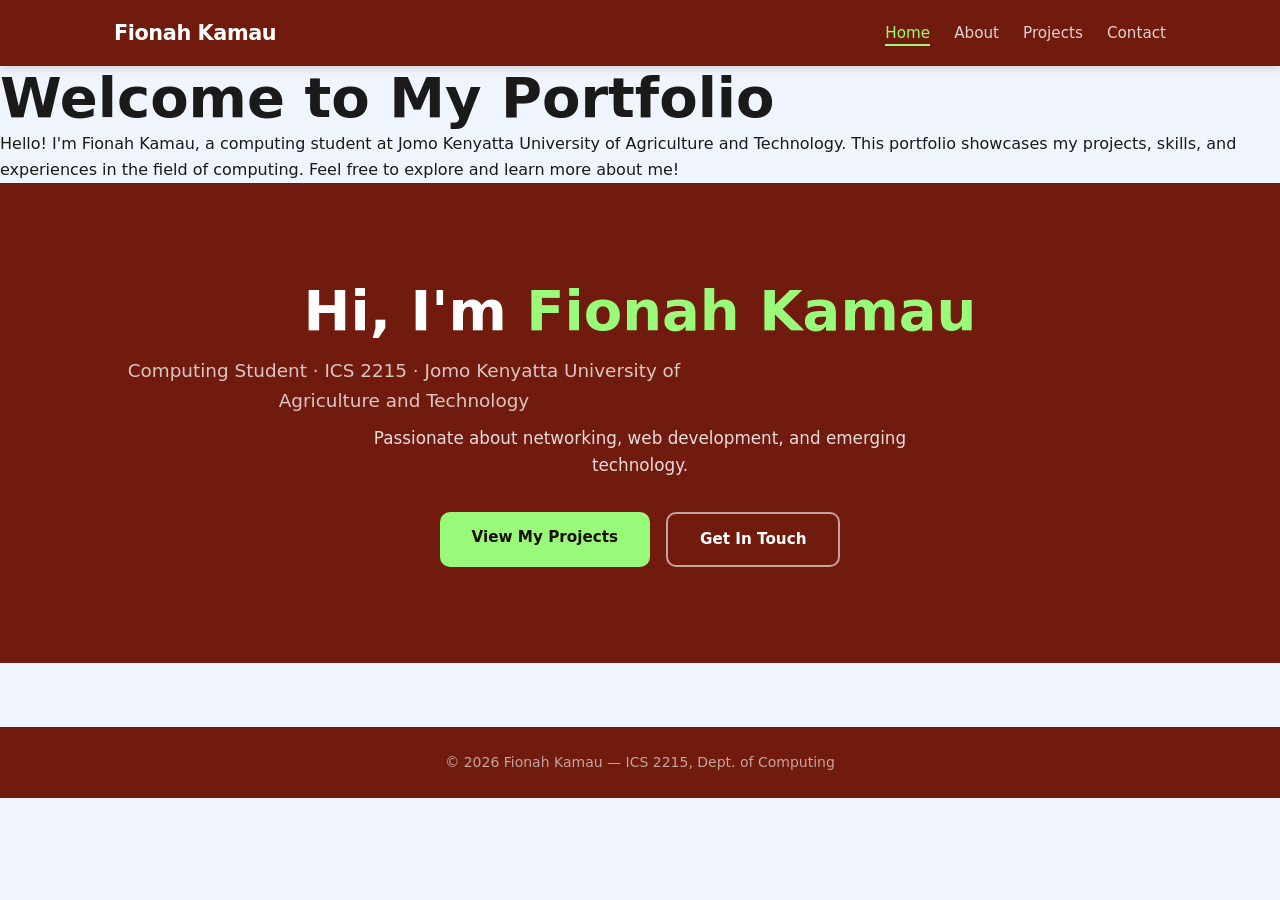
==== index.html @ c9ecd9e4 "Add CSS folder and style.css" ====
<!-- Paste this into EVERY HTML file and customise the <title> and <main> -->
<!DOCTYPE html>
<html lang="en">

<head>
    <meta charset="UTF-8">
    <!-- REQUIRED for responsive design on mobile -->
    <meta name="viewport" content="width=device-width, initial-scale=1.0">
    <meta name="description"
        content="Portfolio of Fionah Kamau — Computing student at Jomo Kenyatta University of Agriculture and Technology">
    <title>Fionah Kamau | Portfolio</title>
    <link rel="icon" href="data:,">
    <link href="https://fonts.googleapis.com/css2?family=Poppins&display=swap" rel="stylesheet">
    <link rel="stylesheet" href="css/style.css">
</head>

<body>

    <!-- Skip link: allows keyboard users to skip the nav -->
    <a href="#main" class="skip-link">Skip to main content</a>

    <header>
        <div class="container">
            <a href="index.html" class="logo">Fionah Kamau</a>
            <nav aria-label="Main navigation">
                <ul>
                    <!-- Add class="active" to the current page's link -->
                    <li><a href="index.html" class="active">Home</a></li>
                    <li><a href="about.html">About</a></li>
                    <li><a href="projects.html">Projects</a></li>
                    <li><a href="contact.html">Contact</a></li>
                </ul>
            </nav>
        </div>
    </header>

    <main id="main">
        <!-- PAGE-SPECIFIC CONTENT GOES HERE -->
        <h1>Welcome to My Portfolio</h1>
        <p>Hello! I'm Fionah Kamau, a computing student at Jomo Kenyatta University of Agriculture and Technology. This
            portfolio showcases my projects, skills, and experiences in the field of computing. Feel free to explore and
            learn more about me!</p>
        <section class="hero">
            <div class="container">
                <h1>Hi, I'm <span class="accent">Fionah Kamau</span></h1>
                <p class="tagline">Computing Student · ICS 2215 · Jomo Kenyatta University of Agriculture and Technology
                </p>
                <p>Passionate about networking, web development, and emerging technology.</p>
                <div class="hero-btns">
                    <a href="projects.html" class="btn">View My Projects</a>
                    <a href="contact.html" class="btn btn-outline">Get In Touch</a>
                </div>
            </div>
        </section>
    </main>

    <footer>
        <div class="container">
            <p>&copy; <span id="year"></span> Fionah Kamau — ICS 2215, Dept. of Computing</p>
        </div>
    </footer>
    <script>document.getElementById('year').textContent = new Date().getFullYear();</script>
</body>

</html>
---- css/style.css ----
/* === 1. RESET & BOX-SIZING === */
*,
*::before,
*::after {
    box-sizing: border-box;
    margin: 0;
    padding: 0;
}

/* === 2. CSS CUSTOM PROPERTIES (change these to personalise) === */
:root {
    --clr-primary: #711a0efe;
    /* Main brand colour — try #065F46 for green */
    --clr-accent: #9afc7afd;
    /* Highlights and buttons */
    --clr-text: #1A1A1A;
    --clr-muted: #5C6B8A;
    --clr-bg: #F0F4FC;
    --clr-white: #FFFFFF;
    --clr-border: #C8D4E8;
    --radius: 10px;
    --shadow: 0 2px 10px rgba(0, 0, 0, 0.07);
    --max-width: 1100px;
}

/* === 3. BASE TYPOGRAPHY === */
body {
    font-family: 'Segoe UI', system-ui, Arial, sans-serif;
    font-size: 16px;
    line-height: 1.65;
    color: var(--clr-text);
    background: var(--clr-bg);
}

h1 {
    font-size: clamp(2rem, 5vw, 3.5rem);
    line-height: 1.15;
}

h2 {
    font-size: 1.9rem;
    margin-bottom: 1rem;
}

h3 {
    font-size: 1.2rem;
}

a {
    color: var(--clr-primary);
}

img {
    max-width: 100%;
    height: auto;
    display: block;
}

/* === 4. LAYOUT CONTAINER === */
.container {
    max-width: var(--max-width);
    margin: 0 auto;
    padding: 0 1.5rem;
}

/* === 5. SKIP LINK (accessibility) === */
.skip-link {
    position: absolute;
    top: -100px;
    left: 0;
    background: var(--clr-primary);
    color: white;
    padding: 0.5rem 1rem;
    z-index: 9999;
    text-decoration: none;
}

.skip-link:focus {
    top: 0;
}

/* === 6. HEADER + NAVIGATION (Flexbox) === */
header {
    background: var(--clr-primary);
    padding: 1rem 0;
    position: sticky;
    top: 0;
    z-index: 100;
    box-shadow: 0 2px 8px rgba(0, 0, 0, 0.15);
}

header .container {
    display: flex;
    /* FLEXBOX — row layout */
    justify-content: space-between;
    align-items: center;
    flex-wrap: wrap;
    gap: 0.75rem;
}

.logo {
    font-size: 1.3rem;
    font-weight: 700;
    color: white;
    text-decoration: none;
    letter-spacing: -0.02em;
}

nav ul {
    list-style: none;
    display: flex;
    gap: 1.5rem;
}

nav a {
    color: rgba(255, 255, 255, 0.8);
    text-decoration: none;
    font-size: 0.95rem;
    font-weight: 500;
    padding-bottom: 2px;
    border-bottom: 2px solid transparent;
    transition: all 0.2s;
}

nav a:hover,
nav a.active {
    color: var(--clr-accent);
    border-bottom-color: var(--clr-accent);
}

/* === 7. HERO SECTION === */
.hero {
    background: var(--clr-primary);
    color: white;
    padding: 6rem 1.5rem;
    text-align: center;
}

.hero .accent {
    color: var(--clr-accent);
}

.hero .tagline {
    font-size: 1.15rem;
    opacity: 0.75;
    margin: 0.75rem 0 0.5rem;
}

.hero p {
    max-width: 580px;
    margin: 0 auto 2rem;
    opacity: 0.85;
    font-size: 1.05rem;
}

.hero-btns {
    display: flex;
    gap: 1rem;
    justify-content: center;
    flex-wrap: wrap;
}

/* === 8. BUTTONS === */
.btn {
    display: inline-block;
    padding: 0.8rem 2rem;
    background: var(--clr-accent);
    color: #1a0e00;
    border-radius: var(--radius);
    text-decoration: none;
    font-weight: 600;
    font-size: 0.95rem;
    border: none;
    cursor: pointer;
    transition: transform 0.15s, opacity 0.15s;
}

.btn:hover {
    opacity: 0.88;
    transform: translateY(-1px);
}

.btn-outline {
    background: transparent;
    border: 2px solid rgba(255, 255, 255, 0.6);
    color: white;
}

.btn-outline:hover {
    border-color: white;
}

/* === 9. PROJECT CARDS (CSS Grid) === */
.projects-section {
    padding: 4rem 0;
}

.cards {
    display: grid;
    grid-template-columns: repeat(auto-fit, minmax(260px, 1fr));
    gap: 1.5rem;
    padding: 1.5rem 0;
}

.card {
    background: var(--clr-white);
    border-radius: var(--radius);
    padding: 1.5rem;
    border: 1px solid var(--clr-border);
    box-shadow: var(--shadow);
    display: flex;
    flex-direction: column;
    gap: 0.6rem;
    transition: transform 0.2s, box-shadow 0.2s;
}

.card:hover {
    transform: translateY(-3px);
    box-shadow: 0 8px 24px rgba(0, 0, 0, 0.1);
}

.card-tag {
    display: inline-block;
    background: #D6E4F5;
    color: var(--clr-primary);
    font-size: 0.72rem;
    font-weight: 600;
    padding: 3px 10px;
    border-radius: 20px;
    text-transform: uppercase;
    letter-spacing: 0.05em;
}

.card h3 {
    font-size: 1.1rem;
    color: var(--clr-primary);
}

.card p {
    font-size: 0.9rem;
    color: var(--clr-muted);
    flex: 1;
}

.card-link {
    margin-top: auto;
    font-weight: 600;
    font-size: 0.9rem;
}

/* === 10. ABOUT PAGE === */
.about-section {
    padding: 4rem 0;
}

.profile-img {
    width: 160px;
    height: 160px;
    border-radius: 50%;
    object-fit: cover;
    margin-bottom: 1rem;
}

.skills-list {
    list-style: none;
    padding: 0.5rem 0;
}

.skills-list li {
    padding: 6px 0;
    border-bottom: 1px solid var(--clr-border);
    font-size: 0.95rem;
}

.skills-list li::before {
    content: "→ ";
    color: var(--clr-accent);
    font-weight: 700;
}

table {
    width: 100%;
    border-collapse: collapse;
    margin-top: 1rem;
}

table th {
    background: var(--clr-primary);
    color: white;
    padding: 10px 14px;
    text-align: left;
}

table td {
    padding: 9px 14px;
    border-bottom: 1px solid var(--clr-border);
    font-size: 0.9rem;
}

table tr:nth-child(even) td {
    background: var(--clr-bg);
}

/* === 11. CONTACT FORM === */
.contact-section {
    padding: 4rem 0;
}

.contact-form {
    max-width: 620px;
    margin: 0 auto;
    background: var(--clr-white);
    padding: 2.5rem;
    border-radius: var(--radius);
    border: 1px solid var(--clr-border);
    box-shadow: var(--shadow);
}

.form-group {
    display: flex;
    flex-direction: column;
    gap: 6px;
    margin-bottom: 1.4rem;
}

label {
    font-size: 0.875rem;
    font-weight: 600;
    color: var(--clr-text);
}

input,
select,
textarea {
    width: 100%;
    padding: 0.65rem 0.9rem;
    border: 1.5px solid var(--clr-border);
    border-radius: var(--radius);
    font-size: 1rem;
    font-family: inherit;
    transition: border-color 0.2s, box-shadow 0.2s;
}

input:focus,
select:focus,
textarea:focus {
    outline: none;
    border-color: var(--clr-primary);
    box-shadow: 0 0 0 3px rgba(26, 60, 110, 0.12);
}

/* === 12. FOOTER === */
footer {
    background: var(--clr-primary);
    color: rgba(255, 255, 255, 0.6);
    text-align: center;
    padding: 1.5rem;
    font-size: 0.875rem;
    margin-top: 4rem;
}
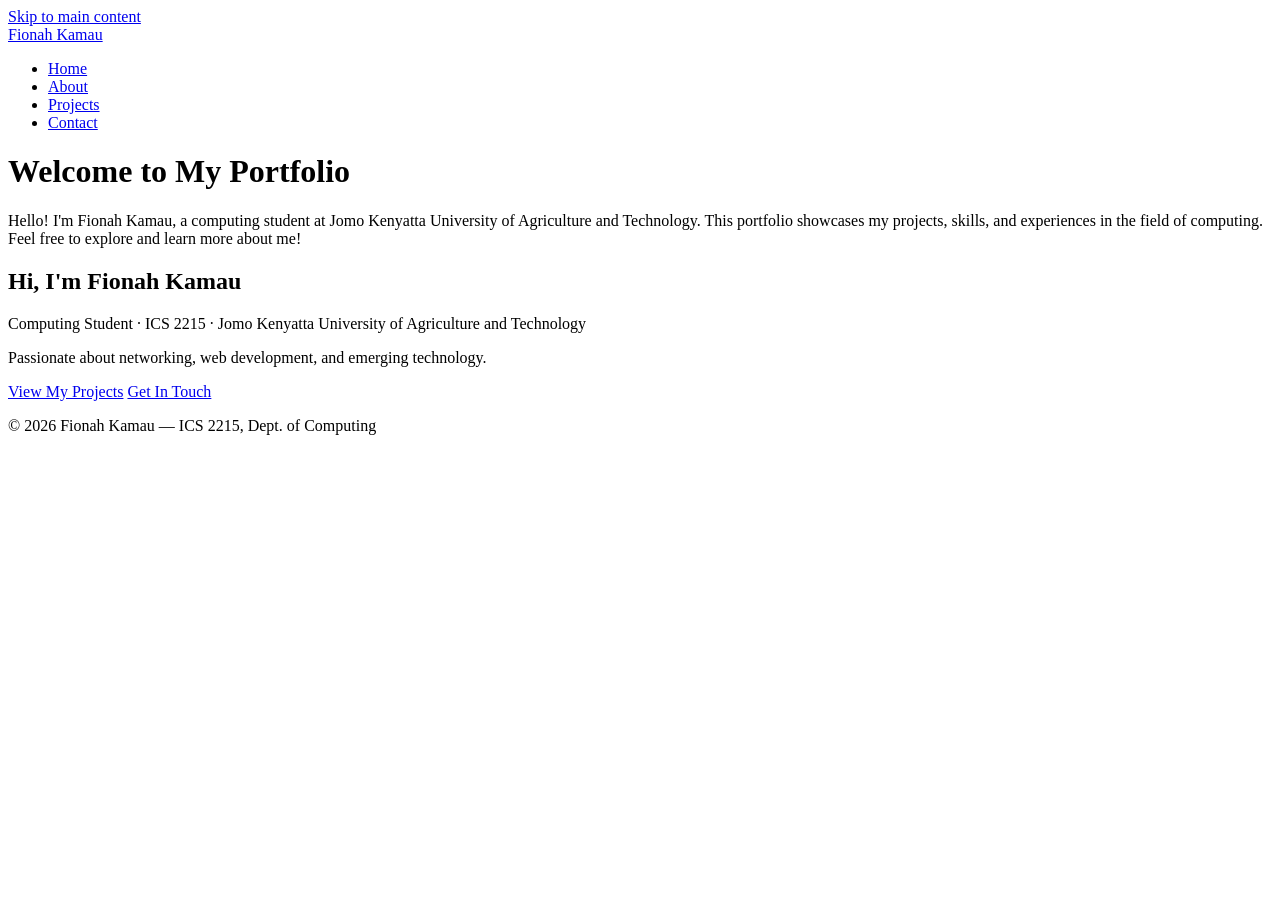
==== commit cafc63bd: "pushing final fixes" ====
--- a/index.html
+++ b/index.html
@@ -11,7 +11,7 @@
     <title>Fionah Kamau | Portfolio</title>
     <link rel="icon" href="data:,">
     <link href="https://fonts.googleapis.com/css2?family=Poppins&display=swap" rel="stylesheet">
-    <link rel="stylesheet" href="css/style.css">
+    <link rel="stylesheet" href="CSS/style.css">
 </head>
 
 <body>
